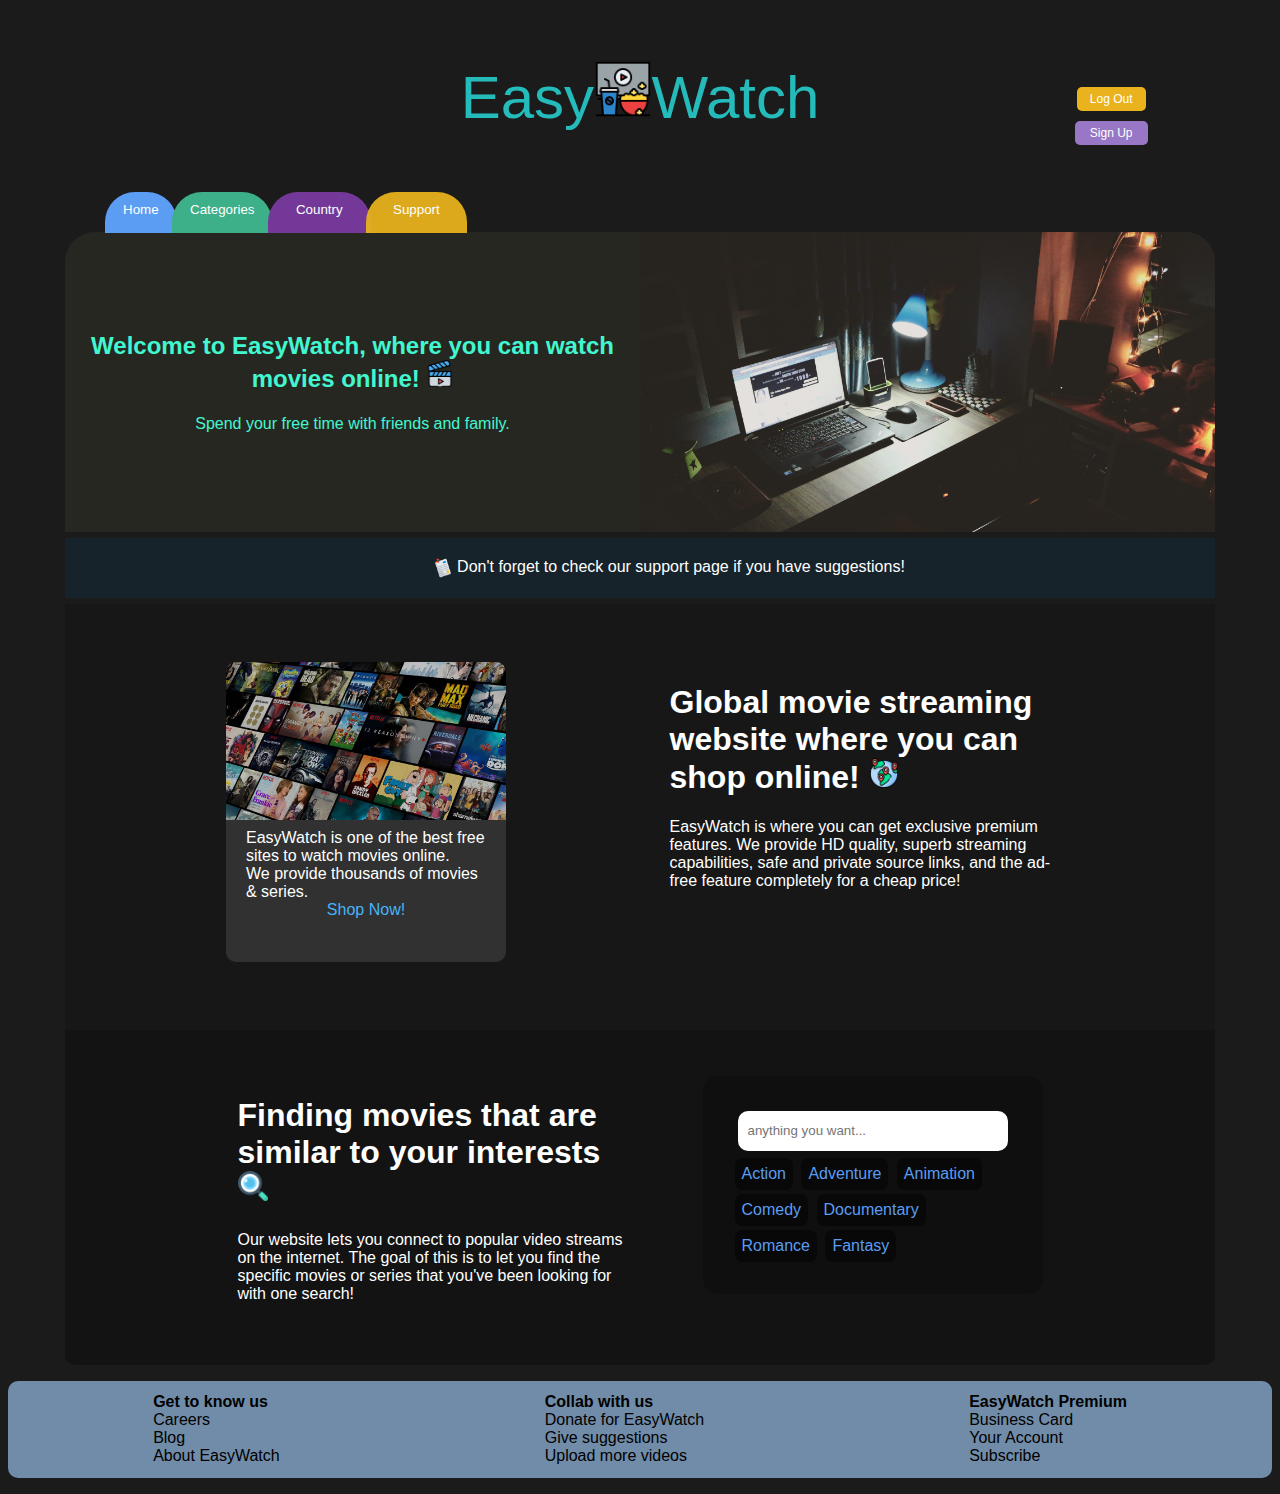
==== signedin.html @ 71913a23 "Add files via upload" ====
<!DOCTYPE html>
<html>
    <head>
        <title>EasyWatch</title>
        <link rel="icon" href="watching-a-movie.png" type="image/x-icon">
        <link rel="stylesheet" href="signedin.css">
    </head>
    <body>
        <div class="buo">
            <div class="up">
                <p class="top">Easy<img src="watching-a-movie.png">Watch</p>
                <ul class="login">
                    <li class="signin">
                        <form action="login.html" class="pasok">
                            <input type="submit" value="Log Out">
                        </form>
                    </li>
                    <li class="signup">
                        <form action="register.html" class="pasok">
                            <input type="submit" value="Sign Up">
                        </form>
                    </li>
                </ul>
            </div>
            <div class="topbg">
                <ul>
                    <li>
                        <form action="#index.html">
                            <input type="submit" value="Home" class="home">
                        </form>
                    </li>
                    <li class="lemao">
                        <form action="#category">
                            <input type="submit" value="Categories" class="category">
                        </a>
                        <div class="drop">
                            <ul>
                                <li><a href="#netflix">Netflix</a></li>
                                <li><a href="#disney_plus">Disney Plus</a></li>
                                <li><a href="#chunchyroll">Crunchyroll</a></li>
                                <li><a href="#amazon_prime">Amazon Prime</a></li>
                                <li><a href="#prime_video">Prime Video</a></li>
                                <li><a href="#sony crackle">Sony Crackle</a></li>
                            </ul>
                        </div>
                    </li>
                    <li class="loc">
                        <form action="#location">
                            <input type="submit" value="Country" class="location">
                        </form>
                        <div class="drop1">
                            <ul>
                                <li><a href="#ph">Philippines</a></li>
                                <li><a href="#uk">United Kingdom</a></li>
                                <li><a href="#brazil">Brazil</a></li>
                                <li><a href="#australia">Australia</a></li>
                                <li><a href="#southkorea">South Korea</a></li>
                                <li><a href="#russia">Russia</a></li>
                            </ul>
                        </div>
                    </li>
                    <li>
                        <form action="support.html">
                            <input type="submit" value="Support" class="help">
                        </form>
                    </li>
                </ul>
            </div>
            <div class="taskbar">
                <h2>Welcome to EasyWatch, where you can watch movies online! <img src="video.png"></h2>
                <p>Spend your free time with friends and family.</p>
            </div>
            <div class="test">
                &nbsp;
            </div>
            <div class="info">
                <div class="dont">
                    <p><img src="notice.png" align="center">&nbsp;Don't forget to check our support page if you have suggestions!</p>
                </div>
            </div>
            <div class="product">
                <div class="intro">
                    <img src="netflix.jpg"><br>
                    <div class="content1">
                        EasyWatch is one of the best free sites to watch movies online.<br> 
                        We provide thousands of movies & series.<br>
                        <center>
                            <div class="shopy"><a href="#login.html">Shop Now!</a>
                                <div class="dropdown">
                                    <img src="youtube.jpg">
                                    <div class="yt">
                                        Looks like you're ready to purchase. Here's what we recommend for you to watch! Come visit this link.<br><br> 
                                        <a href="#moviesandshows">Movies and Shows</a>
                                    </div>
                                </div>
                            </div>
                        </center> 
                    </div>
                </div>
                <div class="prod">
                        <h1>Global movie streaming website where you can shop online! <img src="international.png"></h1>
                        <p>EasyWatch is where you can get exclusive premium features. We provide HD quality, superb streaming capabilities, safe and private source links, and the ad-free feature completely for a cheap price!</p>
                </div>
            </div>
            <div class="product2">
                <div class="finding">
                    <h1>Finding movies that are similar to your interests <img src="search.png"></h1>
                    <p>Our website lets you connect to popular video streams on the internet. The goal of this is to let you find the specific movies or series that you've been looking for with one search!</p>
                </div>
                <div class="search">
                    <div class="lets">
                        <input type="search" placeholder="anything you want..."><br>
                        <a href="#action">Action</a>
                        <a href="#adventure">Adventure</a>
                        <a href="#animation">Animation</a>
                        <a href="#comedy"><span>Comedy</span></a>
                        <a href="#documentary">Documentary</a>
                        <a href="#romance">Romance</a>
                        <a href="#fantasy">Fantasy</a>
                    </div>
                </div>
            </div>
        </div>
        <div class="bottom">
            <div class="up">
                <ul>
                    <li>
                        <a href="#sample"><b>Get to know us</b></a><br>
                        <a href="#sample">Careers</a><br>
                        <a href="#sample">Blog</a><br>
                        <a href="#sample">About EasyWatch</a>
                    </li>
                    <li>
                        <a href="#sample"><b>Collab with us</b></a><br>
                        <a href="#sample">Donate for EasyWatch</a><br>
                        <a href="#sample">Give suggestions</a><br>
                        <a href="#sample">Upload more videos</a>
                    </li>
                    <li>
                        <a href="#sample"><b>EasyWatch Premium</b></a><br>
                        <a href="#sample">Business Card</a><br>
                        <a href="#sample">Your Account</a><br>
                        <a href="#sample">Subscribe</a>
                    </li>
                </ul>
            </div>
        </div>
    </body>
</html>
---- signedin.css ----
body {
    background-color: #1b1b1b;
    font-family: -apple-system,BlinkMacSystemFont,"Segoe UI","Roboto","Oxygen","Ubuntu","Cantarell","Fira Sans","Droid Sans","Helvetica Neue",sans-serif;
}
.buo {
    box-sizing:border-box;
    width: 1150px;
    margin:auto;
}
.buo .top:hover {
    cursor: default;
}
img {
    width: 5%;
    height: auto;
}
.up .top {
    text-align: center;
    color: #26c7c7ed;
    font-size: 60px;
}
.up .login{
    float: right;
    margin: -10% 5%;
    list-style: none;

}
.up .login li{
    margin: 10px;
    color: white;
    text-align: center;
}
.login .signin input{
    color: white;
    text-decoration: none;
    background-color: #eab31d;
    padding: 5px 13px 5px 13px;
    border: 0px;
    border-radius: 5px;
    font-size: 12px;
}
.login .signin input:hover{
    background-color: #eab31dd8;
    cursor: default;
}
.login .signup input{
    background-color: #9877c6;
    padding: 5px 15px 5px 15px;
    border-radius: 5px;
    font-size: 12px;
    border: 0px;
    color: white;
}
.login .signup input:hover{
    background-color: #9877c6d9;
    cursor: default;
}
.taskbar {
    background-color: #39392a65;
    border-top-left-radius: 30px;
    border-top-right-radius: 30px;
    margin-top: -20px;
    height: 300px;
}
.test {
    background-image: url(pexels-bich-tran-669996.jpg);
    border-top-right-radius: 30px;
    background-size: cover;
    margin-top: -300px;
    margin-left: 50%;
    height: 300px;
}
.taskbar h2 {
    text-align: center;
    padding: 100px 20px 2px 20px;
    color: #42f7d0;
    margin-right: 50%;
}
.taskbar p {
    text-align: center;
    margin-right: 50%;
    color: #42f7d0;
}
.taskbar:hover {
    cursor: default;
}
.topbg {
    margin-top: 6px;
}
.topbg ul li{
    display: inline-block;
}
.option {
    display: flex;
}
.topbg ul .home {
    padding: 10px 18px 16px 18px;
    background-color: #5b9df3;
    border-top-left-radius: 30px;
    border-top-right-radius: 30px;
    border: 0px;
    color: white;
}
.topbg ul .home:hover {
    background-color:#71a8f1;
}
.topbg ul .category {
    padding: 10px 18px 16px 18px;
    background-color: #3daf89;
    border-top-left-radius: 30px;
    border-top-right-radius: 30px;
    margin-left: -9px;
    border: 0px;
    color: white;
}
.topbg ul .category:hover {
    background-color: #58c4a0;
}

.topbg .drop {
    display: none;
    position: absolute;
    width: 160px;
    background-color: #202020ea;
    color: white;
    margin-top: 0%;
}
.topbg .drop ul li {
    display: block;
    padding: 10px 40px 10px 10px;
    margin-left: -33%;
}
.topbg .drop ul li:hover {
    background-color: #444444e8;
}
.topbg .drop ul {
    display: block;
}
.topbg .lemao:hover .drop {
    display: block;
}
.topbg ul .location {
    padding: 10px 28px 16px 28px;
    background-color: #743998;
    border-top-left-radius: 30px;
    border-top-right-radius: 30px;
    margin-left: -9px;
    border: 0px;
    color: white;
}
.topbg .drop1 {
    display: none;
    position: absolute;
    width: 160px;
    background-color: #202020ea;
    color: white;
    margin-top: 0%;
}
.topbg .drop1 ul li {
    display: block;
    padding: 10px 40px 10px 10px;
    margin-left: -33%;
}
.topbg .drop1 ul li:hover {
    background-color: #444444e8;
}
.topbg .drop1 ul {
    display: absolute;
}
.topbg .loc:hover .drop1 {
    display: block;
}
.topbg ul .location:hover {
    background-color: #874eaa;
}
.topbg ul .help {
    padding: 10px 27px 16px 27px;
    background-color: #eab31def;
    border-top-left-radius: 30px;
    border-top-right-radius: 30px;
    margin-left: -9px;
    border: 0px;
    color: white;
}
.topbg ul .help:hover {
    background-color: #e9bb3f;
}
.topbg a {
    text-decoration: none;
    color: white;
}
.topbg a:hover {
    cursor: default;
}
.info {
    background-color: #132f436b;
    margin-top: -10px;
}
.info:hover{
    cursor: default;
}
.dont p {
    padding: 20px;
    text-align: center;
    color: white;
    margin-left: 5%;
}
.dont img {
    width: 20px;
    text-align: center;
}
.product {
    background-color: #171717;
    margin-top: -10px;
    padding: 5%;
    display: flex;
}
.prod {
    margin-left: 10%;
    padding: 1px 100px 50px 60px;
}
.product .prod {
    color: white;
}
.product .prod img {
    width: 30px;
}
.product .intro {
    background-color: #7c7c7c44;
    width: 280px;
    height: 300px;
    border-radius: 10px;
    margin-left: 10%;
    margin-top: 0px;
    margin-bottom: 1%;
}
.product .intro:hover {
    background-color: #8383836c;
}
.product .intro img {
    width: 280px;
    border-top-left-radius: 10px;
    border-top-right-radius: 10px;
}
.product .intro .content1 {
    padding: 5px 20px 10px 20px;
    color: white;
}
.content1 .dropdown {
    display: none;
    color: white;
    background-color: #5f5f5feb;
    width: 280px;
    position: relative;
    border-radius: 10px;
    margin-left: 70%;
    margin-top: -15%;
}
.content1 .dropdown .yt {
    padding: 3%;
}
.content1 .shopy:hover .dropdown{
    display: block;
}
.product .intro .content1 a {
    color: #47b4f8;
    text-decoration: none;
}
.product .intro .content1 a:hover {
    color: #93ccf0;
}
.product:hover {
    cursor: default;
}
.product2 {
    display: flex;
    background-color:#131313;
    border-bottom-right-radius: 10px;
    border-bottom-left-radius: 10px;
}
.search a {
    background-color: #0404048a;
    color:#5b9df3;
    text-decoration: none;
    padding: 7px;
    margin: 2px;
    border-radius: 7px;
    display: inline-block;
}
.search a:hover {
    color: #a7ccfb;
}
.product2 .search {
    padding: 4% 15% 4% 1%;
}
.product2 .finding {
    padding: 4% 5% 4% 15%;
    color: white;
}
.product2 .finding:hover {
    cursor: default;
}
.product2 .finding img {
    width: 30px;
}
.product2 .search input{
    width: 270px;
    height: 40px;
    border-radius: 10px;
    margin: 5px;
    padding-left: 10px;
    border: 0px;
    outline: none;
}
.product2 .search input:placeholder-shown {
    padding-left: 10px;
}
.product2 .search .lets {
    width: 280px;
    background-color: #0e0e0ee4;
    padding: 30px;
    border-radius: 15px;
}
.bottom {
    background-color: #a5d2ff9e;
    border-radius: 10px; 
}
.bottom ul {
    list-style: none;
    display: flex;
    padding: 1%;
}
.bottom ul li {
    margin: auto;
}
.bottom ul li a {
    text-decoration: none;
    color: black;
}
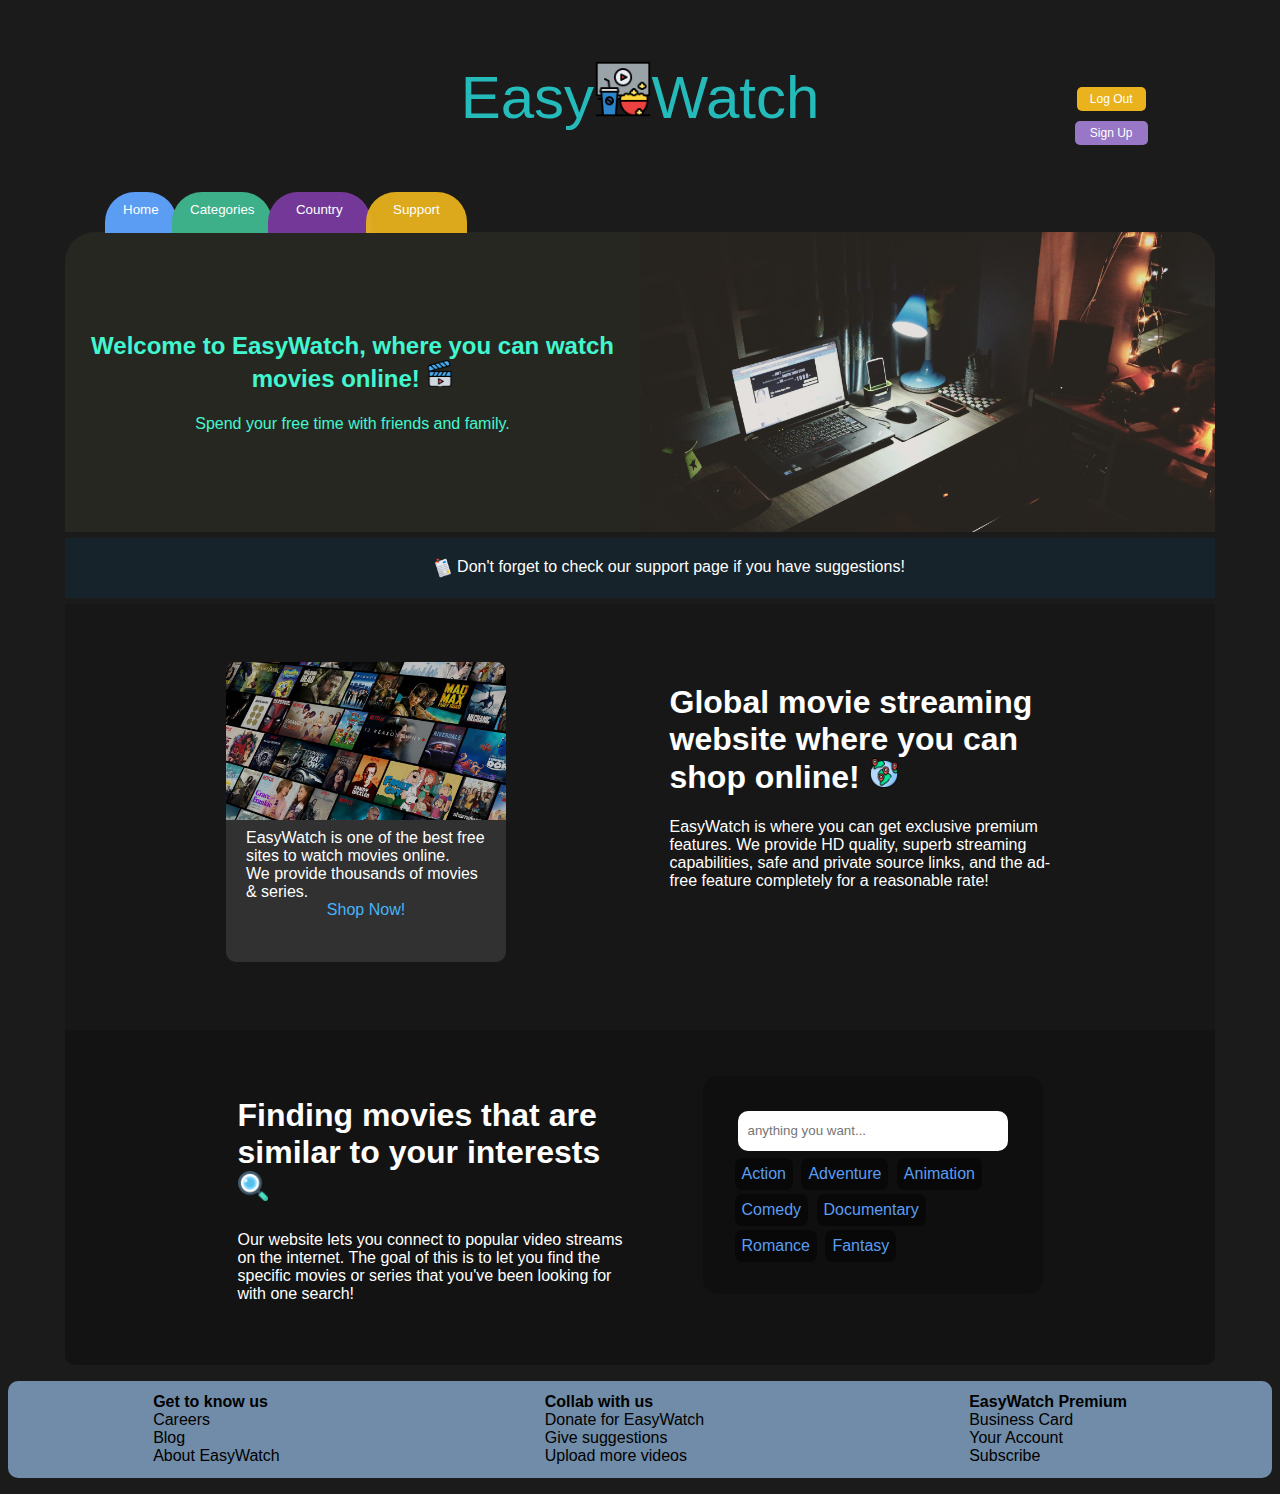
==== commit e8bed97e: "Update signedin.html" ====
--- a/signedin.html
+++ b/signedin.html
@@ -99,7 +99,7 @@
                 </div>
                 <div class="prod">
                         <h1>Global movie streaming website where you can shop online! <img src="international.png"></h1>
-                        <p>EasyWatch is where you can get exclusive premium features. We provide HD quality, superb streaming capabilities, safe and private source links, and the ad-free feature completely for a cheap price!</p>
+                        <p>EasyWatch is where you can get exclusive premium features. We provide HD quality, superb streaming capabilities, safe and private source links, and the ad-free feature completely for a reasonable rate!</p>
                 </div>
             </div>
             <div class="product2">
@@ -146,4 +146,4 @@
             </div>
         </div>
     </body>
-</html>+</html>
